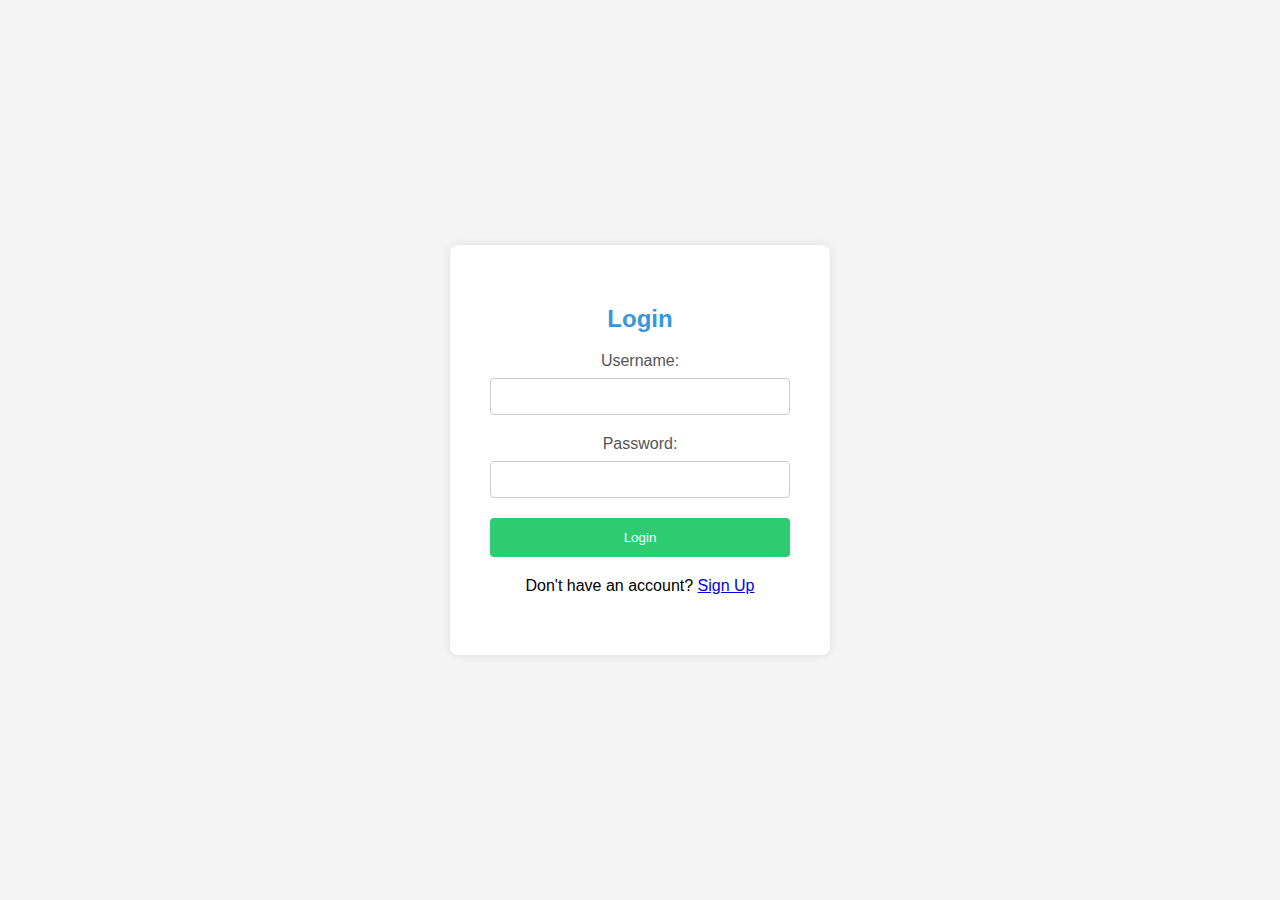
==== FULL STACK/login.html @ 3d5629e2 "Add files via upload" ====
<!DOCTYPE html>
<html lang="en">
<head>
    <meta charset="UTF-8">
    <meta name="viewport" content="width=device-width, initial-scale=1.0">
    <title>Login Page</title>
    <style>
        /* Your existing styles remain unchanged */

        body {
            font-family: Arial, sans-serif;
            background-color: #f4f4f4;
            margin: 0;
            padding: 0;
            display: flex;
            justify-content: center;
            align-items: center;
            height: 100vh;
        }

        .login-container {
            background-color: #fff;
            padding: 40px;
            border-radius: 8px;
            box-shadow: 0 0 10px rgba(0, 0, 0, 0.1);
            width: 300px;
            text-align: center;
        }

        .login-container h2 {
            color: #3498db;
        }

        .form-group {
            margin-bottom: 20px;
        }

        .form-group label {
            display: block;
            margin-bottom: 8px;
            color: #555;
        }

        .form-group input {
            width: 100%;
            padding: 10px;
            border: 1px solid #ccc;
            border-radius: 4px;
            box-sizing: border-box;
        }

        .form-group button {
            background-color: #2ecc71;
            color: #fff;
            padding: 12px;
            border: none;
            border-radius: 4px;
            cursor: pointer;
            width: 100%;
        }

        .form-group button:hover {
            background-color: #27ae60;
        }

        .form-group .signup-link {
            color: #555;
        }

        .form-group .signup-link a {
            color: #3498db;
            text-decoration: none;
        }

        .form-group .signup-link a:hover {
            text-decoration: underline;
        }
    </style>
</head>
<body>
    <div class="login-container">
        <h2>Login</h2>
        <form id="loginForm">
            <div class="form-group">
                <label for="username">Username:</label>
                <input type="text" id="username" name="username" required>
            </div>
            <div class="form-group">
                <label for="password">Password:</label>
                <input type="password" id="password" name="password" required>
            </div>
            <div class="form-group">
                <button type="submit">Login</button>
            </div>
        </form>
        <div class="form-group signup-link">
            Don't have an account? <a href="signup.html">Sign Up</a>
        </div>
    </div>

    <script>
        document.getElementById("loginForm").addEventListener("submit", function(event) {
            event.preventDefault();
            
            // Simulate successful login
            var username = document.getElementById("username").value;
            var password = document.getElementById("password").value;

            // Here you would typically perform authentication with the server
            // For simplicity, let's assume any non-empty username/password is valid
            if (username.trim() !== "" && password.trim() !== "") {
                // Store user details temporarily in localStorage
                localStorage.setItem("loggedInUser", JSON.stringify({ username: username }));

                // Redirect to the volunteer matching webpage
                window.location.href = "Volunteer.html";
            } else {
                alert("Invalid username or password");
            }
        });
    </script>
</body>
</html>
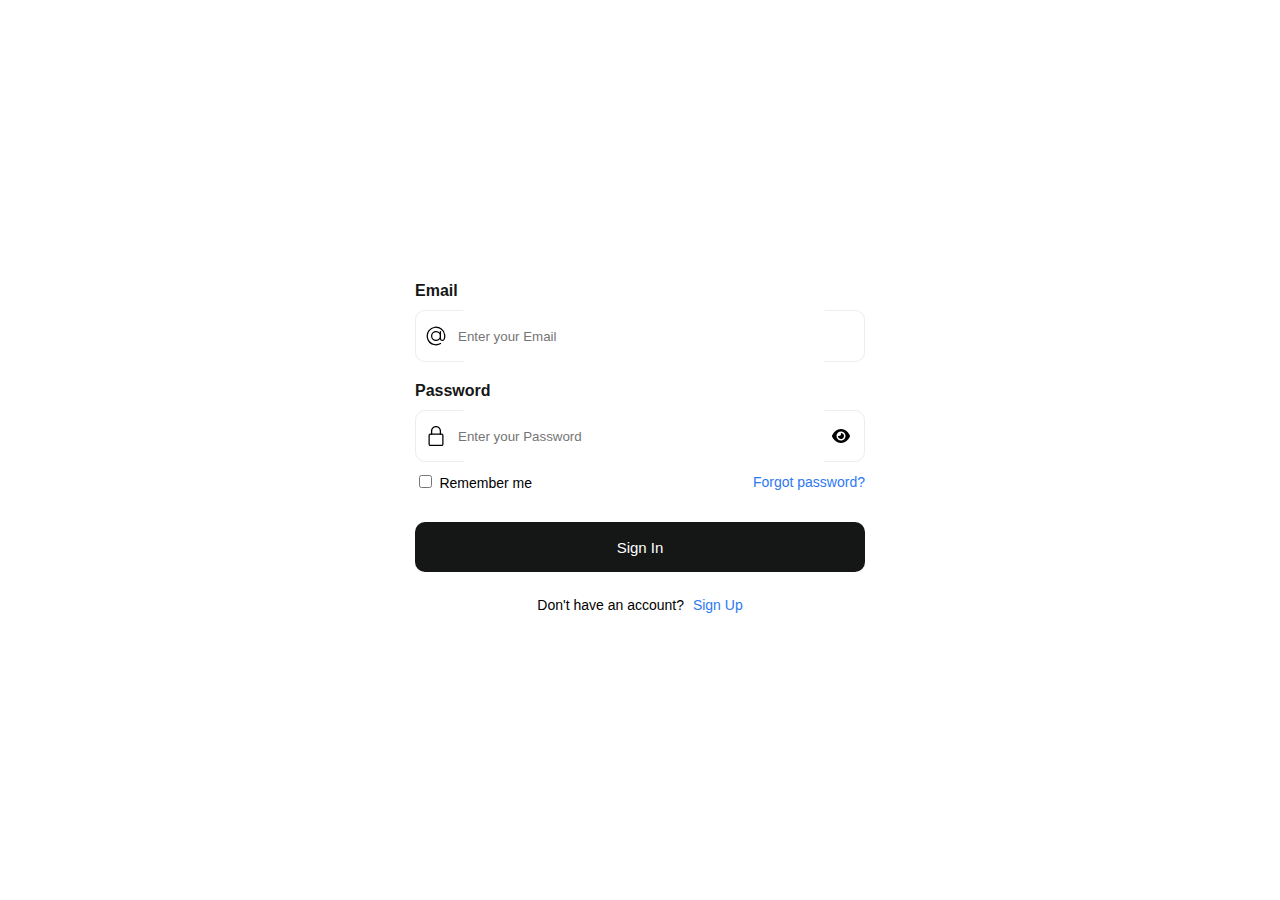
==== commit addbe87b: "login.html" ====
--- a/FULL STACK/login.html
+++ b/FULL STACK/login.html
@@ -3,121 +3,192 @@
 <head>
     <meta charset="UTF-8">
     <meta name="viewport" content="width=device-width, initial-scale=1.0">
-    <title>Login Page</title>
+    <title>Login</title>
     <style>
-        /* Your existing styles remain unchanged */
-
-        body {
-            font-family: Arial, sans-serif;
-            background-color: #f4f4f4;
+       body {
+            font-family: 'Segoe UI', Tahoma, Geneva, Verdana, sans-serif;
             margin: 0;
             padding: 0;
             display: flex;
             justify-content: center;
             align-items: center;
             height: 100vh;
+            background: url('https://cdn.pixabay.com/photo/2015/01/16/16/50/volunteers-601662_1280.jpg') center/cover no-repeat;
+            background-blend-mode: multiply;
         }
 
-        .login-container {
-            background-color: #fff;
-            padding: 40px;
-            border-radius: 8px;
-            box-shadow: 0 0 10px rgba(0, 0, 0, 0.1);
-            width: 300px;
-            text-align: center;
-        }
+.container {
+  width: 100%;
+  height: 100%;
+  --s: 200px; /* control the size */
+  --c1: #1d1d1d;
+  --c2: #4e4f51;
+  --c3: #3c3c3c;
 
-        .login-container h2 {
-            color: #3498db;
-        }
+  background: repeating-conic-gradient(
+        from 30deg,
+        #0000 0 120deg,
+        var(--c3) 0 180deg
+      )
+      calc(0.5 * var(--s)) calc(0.5 * var(--s) * 0.577),
+    repeating-conic-gradient(
+      from 30deg,
+      var(--c1) 0 60deg,
+      var(--c2) 0 120deg,
+      var(--c3) 0 180deg
+    );
+  background-size: var(--s) calc(var(--s) * 0.577);
+}
 
-        .form-group {
-            margin-bottom: 20px;
-        }
+       .form {
+  display: flex;
+  flex-direction: column;
+  gap: 10px;
+  background-color: #ffffff;
+  padding: 30px;
+  width: 450px;
+  border-radius: 20px;
+  font-family: -apple-system, BlinkMacSystemFont, 'Segoe UI', Roboto, Oxygen, Ubuntu, Cantarell, 'Open Sans', 'Helvetica Neue', sans-serif;
+}
 
-        .form-group label {
-            display: block;
-            margin-bottom: 8px;
-            color: #555;
-        }
+::placeholder {
+  font-family: -apple-system, BlinkMacSystemFont, 'Segoe UI', Roboto, Oxygen, Ubuntu, Cantarell, 'Open Sans', 'Helvetica Neue', sans-serif;
+}
 
-        .form-group input {
-            width: 100%;
-            padding: 10px;
-            border: 1px solid #ccc;
-            border-radius: 4px;
-            box-sizing: border-box;
-        }
+.form button {
+  align-self: flex-end;
+}
 
-        .form-group button {
-            background-color: #2ecc71;
-            color: #fff;
-            padding: 12px;
-            border: none;
-            border-radius: 4px;
-            cursor: pointer;
-            width: 100%;
-        }
+.flex-column > label {
+  color: #151717;
+  font-weight: 600;
+}
 
-        .form-group button:hover {
-            background-color: #27ae60;
-        }
+.inputForm {
+  border: 1.5px solid #ecedec;
+  border-radius: 10px;
+  height: 50px;
+  display: flex;
+  align-items: center;
+  padding-left: 10px;
+  transition: 0.2s ease-in-out;
+}
 
-        .form-group .signup-link {
-            color: #555;
-        }
+.input {
+  margin-left: 10px;
+  border-radius: 10px;
+  border: none;
+  width: 85%;
+  height: 100%;
+}
 
-        .form-group .signup-link a {
-            color: #3498db;
-            text-decoration: none;
-        }
+.input:focus {
+  outline: none;
+}
 
-        .form-group .signup-link a:hover {
-            text-decoration: underline;
-        }
+.inputForm:focus-within {
+  border: 1.5px solid #2d79f3;
+}
+
+.flex-row {
+  display: flex;
+  flex-direction: row;
+  align-items: center;
+  gap: 10px;
+  justify-content: space-between;
+}
+
+.flex-row > div > label {
+  font-size: 14px;
+  color: black;
+  font-weight: 400;
+}
+
+.span {
+  font-size: 14px;
+  margin-left: 5px;
+  color: #2d79f3;
+  font-weight: 500;
+  cursor: pointer;
+}
+
+.button-submit {
+  margin: 20px 0 10px 0;
+  background-color: #151717;
+  border: none;
+  color: white;
+  font-size: 15px;
+  font-weight: 500;
+  border-radius: 10px;
+  height: 50px;
+  width: 100%;
+  cursor: pointer;
+}
+
+.button-submit:hover {
+  background-color: #252727;
+}
+
+.p {
+  text-align: center;
+  color: black;
+  font-size: 14px;
+  margin: 5px 0;
+}
+
+.btn {
+  margin-top: 10px;
+  width: 100%;
+  height: 50px;
+  border-radius: 10px;
+  display: flex;
+  justify-content: center;
+  align-items: center;
+  font-weight: 500;
+  gap: 10px;
+  border: 1px solid #ededef;
+  background-color: white;
+  cursor: pointer;
+  transition: 0.2s ease-in-out;
+}
+
+.btn:hover {
+  border: 1px solid #2d79f3;
+  ;
+}
+
+    
     </style>
 </head>
 <body>
-    <div class="login-container">
-        <h2>Login</h2>
-        <form id="loginForm">
-            <div class="form-group">
-                <label for="username">Username:</label>
-                <input type="text" id="username" name="username" required>
-            </div>
-            <div class="form-group">
-                <label for="password">Password:</label>
-                <input type="password" id="password" name="password" required>
-            </div>
-            <div class="form-group">
-                <button type="submit">Login</button>
-            </div>
-        </form>
-        <div class="form-group signup-link">
-            Don't have an account? <a href="signup.html">Sign Up</a>
+    <form class="form">
+        <div class="flex-column">
+          <label>Email </label></div>
+          <div class="inputForm">
+            <svg height="20" viewBox="0 0 32 32" width="20" xmlns="http://www.w3.org/2000/svg"><g id="Layer_3" data-name="Layer 3"><path d="m30.853 13.87a15 15 0 0 0 -29.729 4.082 15.1 15.1 0 0 0 12.876 12.918 15.6 15.6 0 0 0 2.016.13 14.85 14.85 0 0 0 7.715-2.145 1 1 0 1 0 -1.031-1.711 13.007 13.007 0 1 1 5.458-6.529 2.149 2.149 0 0 1 -4.158-.759v-10.856a1 1 0 0 0 -2 0v1.726a8 8 0 1 0 .2 10.325 4.135 4.135 0 0 0 7.83.274 15.2 15.2 0 0 0 .823-7.455zm-14.853 8.13a6 6 0 1 1 6-6 6.006 6.006 0 0 1 -6 6z"></path></g></svg>
+            <input type="text" class="input" placeholder="Enter your Email">
+          </div>
+          <div class="container"></div>
+        
+        <div class="flex-column">
+          <label>Password </label></div>
+          <div class="inputForm">
+            <svg height="20" viewBox="-64 0 512 512" width="20" xmlns="http://www.w3.org/2000/svg"><path d="m336 512h-288c-26.453125 0-48-21.523438-48-48v-224c0-26.476562 21.546875-48 48-48h288c26.453125 0 48 21.523438 48 48v224c0 26.476562-21.546875 48-48 48zm-288-288c-8.8125 0-16 7.167969-16 16v224c0 8.832031 7.1875 16 16 16h288c8.8125 0 16-7.167969 16-16v-224c0-8.832031-7.1875-16-16-16zm0 0"></path><path d="m304 224c-8.832031 0-16-7.167969-16-16v-80c0-52.929688-43.070312-96-96-96s-96 43.070312-96 96v80c0 8.832031-7.167969 16-16 16s-16-7.167969-16-16v-80c0-70.59375 57.40625-128 128-128s128 57.40625 128 128v80c0 8.832031-7.167969 16-16 16zm0 0"></path></svg>        
+            <input type="password" class="input" placeholder="Enter your Password">
+            <svg viewBox="0 0 576 512" height="1em" xmlns="http://www.w3.org/2000/svg"><path d="M288 32c-80.8 0-145.5 36.8-192.6 80.6C48.6 156 17.3 208 2.5 243.7c-3.3 7.9-3.3 16.7 0 24.6C17.3 304 48.6 356 95.4 399.4C142.5 443.2 207.2 480 288 480s145.5-36.8 192.6-80.6c46.8-43.5 78.1-95.4 93-131.1c3.3-7.9 3.3-16.7 0-24.6c-14.9-35.7-46.2-87.7-93-131.1C433.5 68.8 368.8 32 288 32zM144 256a144 144 0 1 1 288 0 144 144 0 1 1 -288 0zm144-64c0 35.3-28.7 64-64 64c-7.1 0-13.9-1.2-20.3-3.3c-5.5-1.8-11.9 1.6-11.7 7.4c.3 6.9 1.3 13.8 3.2 20.7c13.7 51.2 66.4 81.6 117.6 67.9s81.6-66.4 67.9-117.6c-11.1-41.5-47.8-69.4-88.6-71.1c-5.8-.2-9.2 6.1-7.4 11.7c2.1 6.4 3.3 13.2 3.3 20.3z"></path></svg>
+          </div>
+        
+        <div class="flex-row">
+          <div>
+          <input type="checkbox">
+          <label>Remember me </label>
+          </div>
+          <span class="span">Forgot password?</span>
         </div>
+        <button class="button-submit">Sign In</button>
+        <p class="p">Don't have an account? <span class="span">Sign Up</span>
+    
+   
     </div>
-
-    <script>
-        document.getElementById("loginForm").addEventListener("submit", function(event) {
-            event.preventDefault();
-            
-            // Simulate successful login
-            var username = document.getElementById("username").value;
-            var password = document.getElementById("password").value;
-
-            // Here you would typically perform authentication with the server
-            // For simplicity, let's assume any non-empty username/password is valid
-            if (username.trim() !== "" && password.trim() !== "") {
-                // Store user details temporarily in localStorage
-                localStorage.setItem("loggedInUser", JSON.stringify({ username: username }));
-
-                // Redirect to the volunteer matching webpage
-                window.location.href = "Volunteer.html";
-            } else {
-                alert("Invalid username or password");
-            }
-        });
-    </script>
 </body>
 </html>
